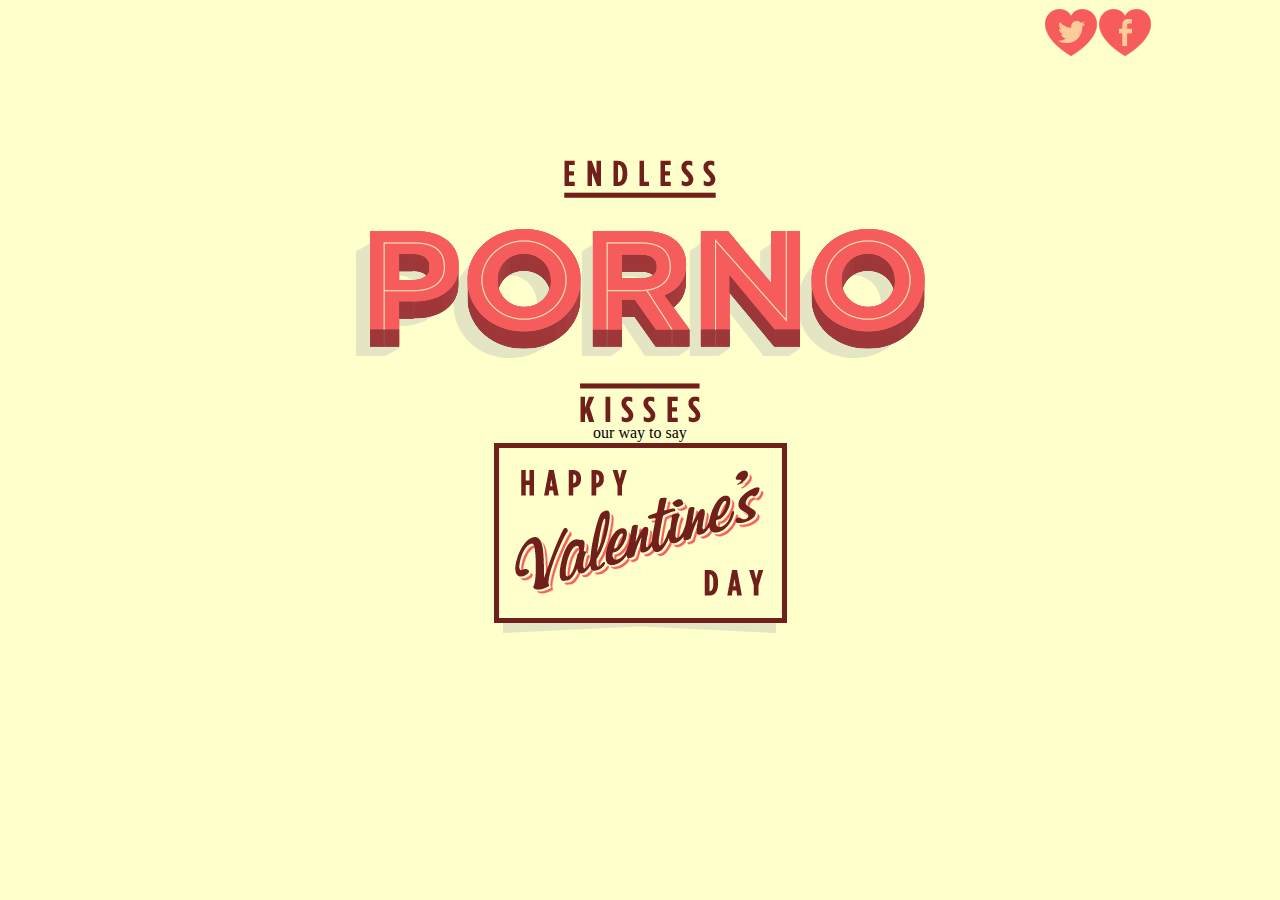
==== happy.html @ 3141b505 "checking in before I start messing things p" ====
<!DOCTYPE html PUBLIC "-//W3C//DTD HTML 4.01 Transitional//EN"
	"http://www.w3.org/TR/html4/loose.dtd">
<html lang="en">
<head>
	<meta http-equiv="Content-Type" content="text/html; charset=utf-8">
	<title>index</title>
	<meta name="generator" content="TextMate http://macromates.com/">
	<meta name="author" content="Billy Kimble">
	<!-- Date: 2013-01-23 -->
	<script src="http://cdn.jquerytools.org/1.2.7/full/jquery.tools.min.js"></script>
	<link rel="stylesheet" type="text/css" href="stylesheets/ui-lightness/jquery-ui-1.10.0.custom.min.css" />
	<link rel="stylesheet" type="text/css" href="stylesheets/styles.css" />
	<script src="javascripts/application.js"></script>
</head>
<body>
	<div class="content">
		<div class="header_controls">
			<div class="fb_button"></div>
			<div class="twitter_button"></div>
		</div>
		<div class="container">
			<span class="right_gutter gutter"><a href="pictures.html"><img src="images/pkisses_button-arrow_right.png"></img></a></span>
			<div class="page_scroll">
				<div id="pages">
					<div class="page">
						<div>
							<img src="images/pkisses_logo.png" />
						</div>
						<div id="text_content">
							our way to say
						</div>
						<div id="card">
							<img src="images/pkisses_valentines-card.png" />					
						</div>
					</div>
					<div class="page picture">
					</di>
				</div>
			</div>
		</div>
	</div>
</body>
</html>
---- stylesheets/styles.css ----
.content {
	width: 1024px;
	margin-left: auto;
	margin-right: auto;
	text-align: center;
}

body {
	background-color: #FFC;
}
body.pictures {
	background-color: #000;
}

.enter_button {
	margin-left: auto;
	margin-right: auto;
	width: 175px;
	height: 47px;
	background: url('../images/pkisses_button-enter.png');
}
.enter_button_hover {
	background: url('../images/pkisses_button-enter_overlay.png');
}


.fb_button {
	display: inline;
	float: right;
	width: 54px;
	height: 49px;
	background: url('../images/pkisses_button-facebook.png');	
}
.fb_button_hover {
	display: inline;
	float: right;

	width: 54px;
	height: 49px;
	background: url('../images/pkisses_button-facebook_overlay.png');
}
.twitter_button {
	display: inline;
	float: right;

	width: 54px;
	height: 49px;
	background: url('../images/pkisses_button-twitter.png');
}
.twitter_button_hover {
	display: inline;
	float: right;
	width: 54px;
	height: 49px;
	background: url('../images/pkisses_button-twitter_overlay.png');
}

.gutter {
	z-index: 999;
	width: 32px;
	height: 45px;
	margin-top: 300px;
}

.left_gutter {
	float:left;
	position: absolute;
}
.right_gutter {
	float:right;
	margin-left: 992px;
	position: absolute;
}

.header_controls {
	width: 1024px;	
}
.container {
	width: 1024px;
	height: 768px;
}

.page_scroll {
	position:relative;
	overflow:hidden;
	width: 1024px;
	height:800px;	
}

.page_scroll div#pages {
	/* this cannot be too large */
	width:20000em;
	position:absolute;

}

div#pages .page  {
	width: 1024px;
	height: 768px;
	float:left;
	padding-top: 100px;
}

div#pages .pic  {
	width: 1024px;
	height: 768px;
	float:left;
}
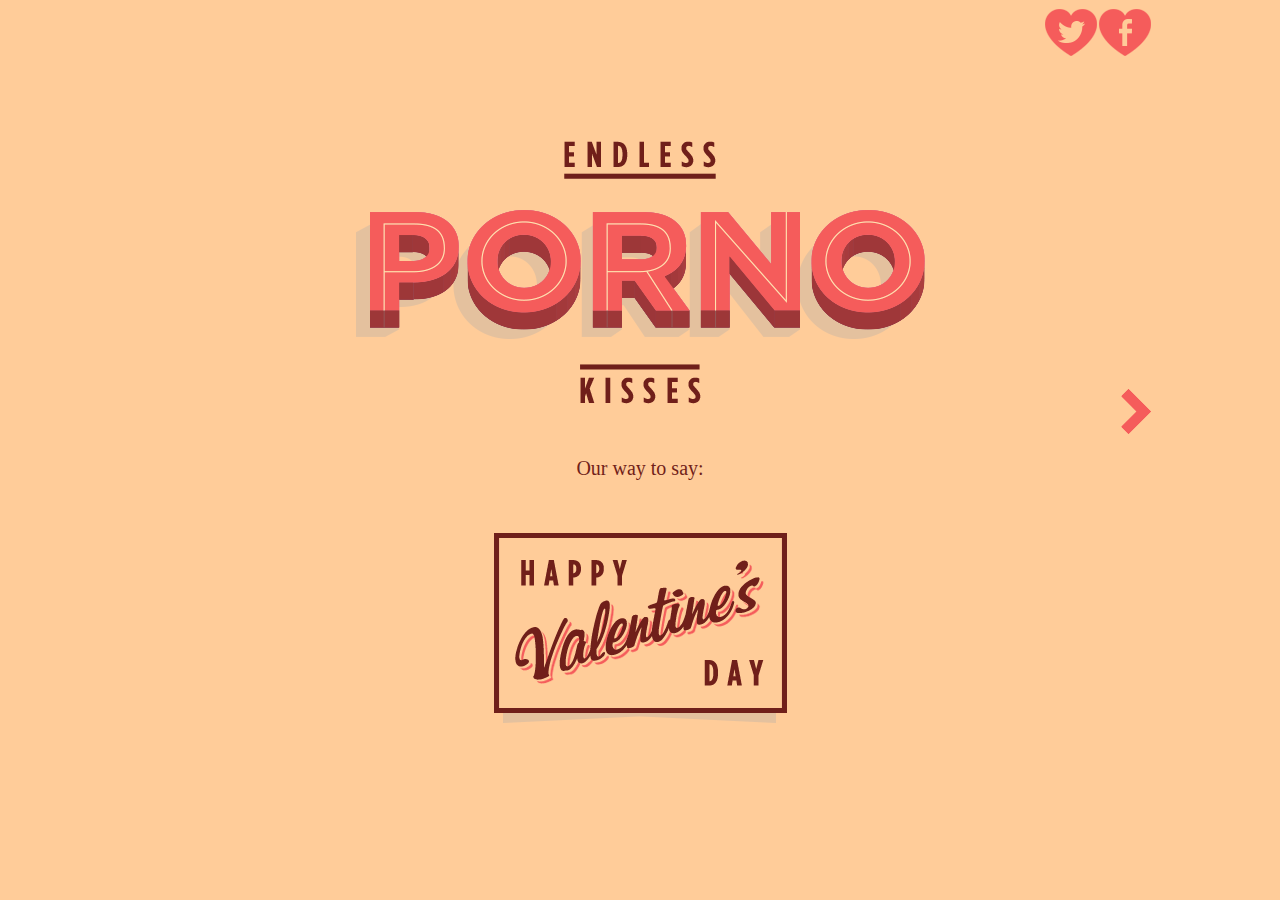
==== commit 7f783ab5: "updated it to be closer to pixel perfection. Got twitter button working. Fixed Firebug rendering iss" ====
--- a/happy.html
+++ b/happy.html
@@ -1,43 +1,41 @@
 <!DOCTYPE html PUBLIC "-//W3C//DTD HTML 4.01 Transitional//EN"
-	"http://www.w3.org/TR/html4/loose.dtd">
+  "http://www.w3.org/TR/html4/loose.dtd">
 <html lang="en">
 <head>
-	<meta http-equiv="Content-Type" content="text/html; charset=utf-8">
-	<title>index</title>
-	<meta name="generator" content="TextMate http://macromates.com/">
-	<meta name="author" content="Billy Kimble">
-	<!-- Date: 2013-01-23 -->
-	<script src="http://cdn.jquerytools.org/1.2.7/full/jquery.tools.min.js"></script>
-	<link rel="stylesheet" type="text/css" href="stylesheets/ui-lightness/jquery-ui-1.10.0.custom.min.css" />
-	<link rel="stylesheet" type="text/css" href="stylesheets/styles.css" />
-	<script src="javascripts/application.js"></script>
+  <meta http-equiv="Content-Type" content="text/html; charset=utf-8">
+  <title>index</title>
+  <meta name="generator" content="TextMate http://macromates.com/">
+  <meta name="author" content="Billy Kimble">
+  <!-- Date: 2013-01-23 -->
+  <script src="http://cdn.jquerytools.org/1.2.7/full/jquery.tools.min.js"></script>
+  <link rel="stylesheet" type="text/css" href="stylesheets/ui-lightness/jquery-ui-1.10.0.custom.min.css" />
+  <link rel="stylesheet" type="text/css" href="stylesheets/styles.css" />
+  <script src="javascripts/application.js"></script>
 </head>
 <body>
-	<div class="content">
-		<div class="header_controls">
-			<div class="fb_button"></div>
-			<div class="twitter_button"></div>
-		</div>
-		<div class="container">
-			<span class="right_gutter gutter"><a href="pictures.html"><img src="images/pkisses_button-arrow_right.png"></img></a></span>
-			<div class="page_scroll">
-				<div id="pages">
-					<div class="page">
-						<div>
-							<img src="images/pkisses_logo.png" />
-						</div>
-						<div id="text_content">
-							our way to say
-						</div>
-						<div id="card">
-							<img src="images/pkisses_valentines-card.png" />					
-						</div>
-					</div>
-					<div class="page picture">
-					</di>
-				</div>
-			</div>
-		</div>
-	</div>
+  <div class="content">
+    <div class="header_controls">
+      <script>function fbs_click() {u=location.href;t=document.title;window.open('http://www.facebook.com/sharer.php?u=http%3A%2F%2Fwww.neverendingpornokisses.com&t=Neverending+Porno+Kisses','sharer','toolbar=0,status=0,width=626,height=436');return false;}</script><a rel="nofollow" href="http://www.facebook.com/share.php?u=<;url>" onclick="return fbs_click()" target="_blank"><div class="fb_button"></div></a>
+      <a href="https://twitter.com/share?url=http%3A%2F%2Fwww.neverendingpornokisses.com" target="_blank"><div class="twitter_button"></div></a>
+    </div>
+    <div class="container">
+      <span class="right_gutter gutter"><a href="pictures.html"><div class="arrow_right"></div></a></span>    
+      <div class="page_scroll">
+        <div id="pages">
+          <div class="page">
+            <div>
+              <img src="images/pkisses_logo.png" />
+            </div>
+            <div id="text_content">
+              Our way to say:
+            </div>
+
+              <img src="images/pkisses_valentines-card.png" />
+
+          </div>
+        </div>
+      </div>
+    </div>
+  </div>
 </body>
 </html>--- a/stylesheets/styles.css
+++ b/stylesheets/styles.css
@@ -2,16 +2,27 @@
 	width: 1024px;
 	margin-left: auto;
 	margin-right: auto;
-	text-align: center;
+}
+
+@font-face {
+    font-family: georgia_font;
+    src: local(georgia_font), url('../fonts/Georgia.ttf') format('truetype');
 }
 
 body {
-	background-color: #FFC;
+	background-color: #FC9;
+	font-family: georgia_font;
 }
 body.pictures {
 	background-color: #000;
 }
 
+#text_content {
+  padding-top: 52px;
+  padding-bottom: 52px;  
+  font-size: 20px;
+  color: #721f19;
+}
 .enter_button {
 	margin-left: auto;
 	margin-right: auto;
@@ -22,7 +33,6 @@
 .enter_button_hover {
 	background: url('../images/pkisses_button-enter_overlay.png');
 }
-
 
 .fb_button {
 	display: inline;
@@ -39,10 +49,10 @@
 	height: 49px;
 	background: url('../images/pkisses_button-facebook_overlay.png');
 }
+
 .twitter_button {
 	display: inline;
 	float: right;
-
 	width: 54px;
 	height: 49px;
 	background: url('../images/pkisses_button-twitter.png');
@@ -54,26 +64,49 @@
 	height: 49px;
 	background: url('../images/pkisses_button-twitter_overlay.png');
 }
+.arrow_right {
+	width: 32px;
+	height: 47px;
+	background: url('../images/pkisses_button-arrow_right.png');
+}
+.arrow_right_hover {
+	width: 32px;
+	height: 47px;
+	background: url('../images/pkisses_button-arrow_right_overlay.png');
+}
+.arrow_left {
+	width: 32px;
+	height: 47px;
+	background: url('../images/pkisses_button-arrow_left.png');
+}
+.arrow_left_hover {
+	width: 32px;
+	height: 47px;
+	background: url('../images/pkisses_button-arrow_left_overlay.png');
+}
 
 .gutter {
+  margin: 0px;
+  padding: 0px;
 	z-index: 999;
 	width: 32px;
-	height: 45px;
+	height: 500px;
 	margin-top: 300px;
+	position: absolute;
 }
 
 .left_gutter {
-	float:left;
-	position: absolute;
 }
+
 .right_gutter {
-	float:right;
-	margin-left: 992px;
-	position: absolute;
+  margin-left: 992px;
 }
 
 .header_controls {
 	width: 1024px;	
+	height: 80px;
+	margin-right: auto;
+	margin-left: auto;
 }
 .container {
 	width: 1024px;
@@ -85,6 +118,9 @@
 	overflow:hidden;
 	width: 1024px;
 	height:800px;	
+	margin-left: auto;
+	margin-right: auto;
+	text-align:center;
 }
 
 .page_scroll div#pages {
@@ -98,7 +134,7 @@
 	width: 1024px;
 	height: 768px;
 	float:left;
-	padding-top: 100px;
+	padding-top: 50px;
 }
 
 div#pages .pic  {
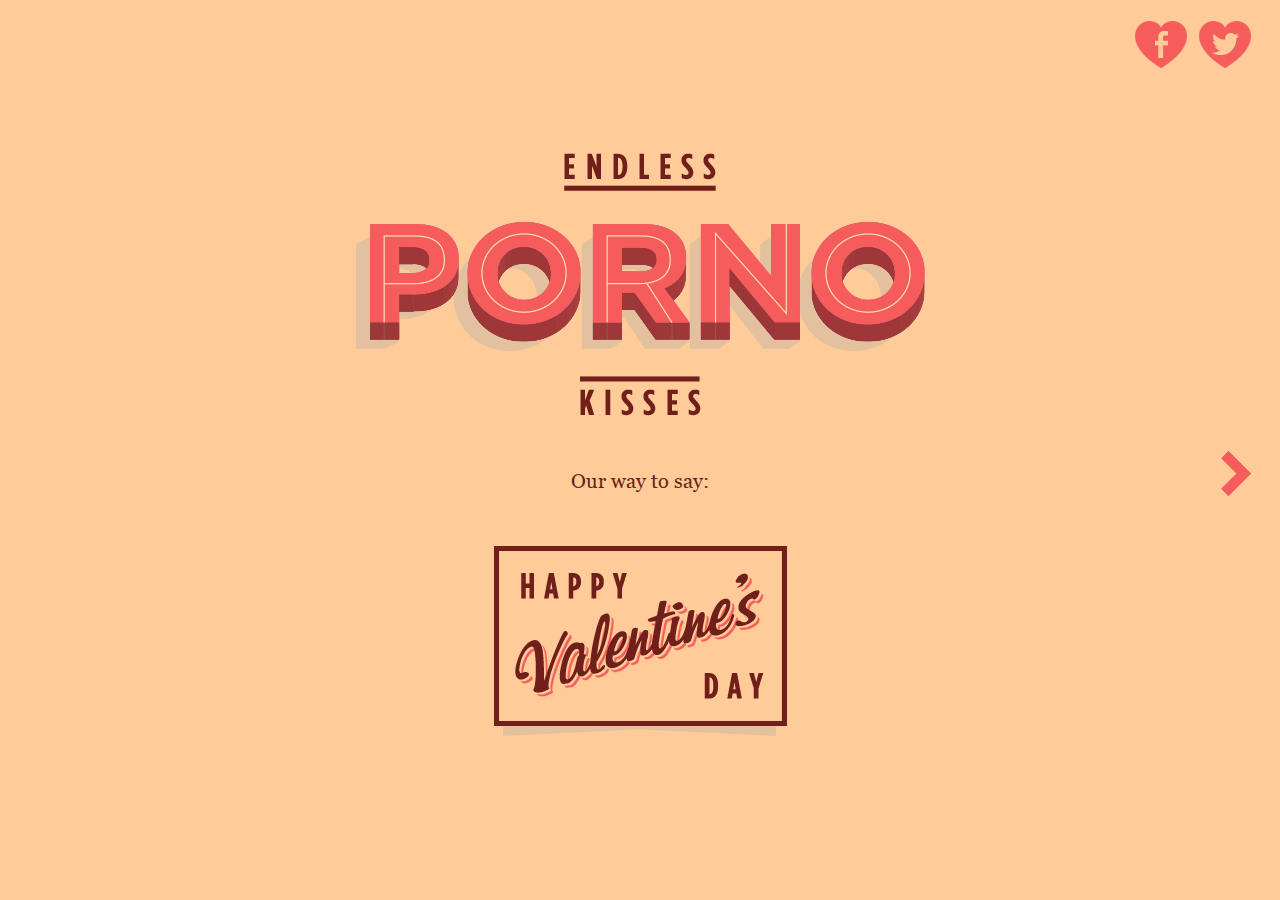
==== commit 90315e81: "changes as per Damjan" ====
--- a/happy.html
+++ b/happy.html
@@ -15,11 +15,11 @@
 <body>
   <div class="content">
     <div class="header_controls">
-      <script>function fbs_click() {u=location.href;t=document.title;window.open('http://www.facebook.com/sharer.php?u=http%3A%2F%2Fwww.neverendingpornokisses.com&t=Neverending+Porno+Kisses','sharer','toolbar=0,status=0,width=626,height=436');return false;}</script><a rel="nofollow" href="http://www.facebook.com/share.php?u=<;url>" onclick="return fbs_click()" target="_blank"><div class="fb_button"></div></a>
-      <a href="https://twitter.com/share?url=http%3A%2F%2Fwww.neverendingpornokisses.com" target="_blank"><div class="twitter_button"></div></a>
+      <a href="https://twitter.com/share?url=http%3A%2F%2Fwww.endlesspornokisses.com" target="_blank"><div class="twitter_button"></div></a>
+      <script>function fbs_click() {u=location.href;t=document.title;window.open('http://www.facebook.com/sharer.php?u=http%3A%2F%2Fwww.endlesspornokisses.com&t=Neverending+Porno+Kisses','sharer','toolbar=0,status=0,width=626,height=436');return false;}</script><a rel="nofollow" href="http://www.facebook.com/share.php?u=<;url>" onclick="return fbs_click()" target="_blank"><div class="fb_button"></div></a>
     </div>
+    <span class="right_gutter gutter"><a href="pictures.html"><div class="arrow_right"></div></a></span>    
     <div class="container">
-      <span class="right_gutter gutter"><a href="pictures.html"><div class="arrow_right"></div></a></span>    
       <div class="page_scroll">
         <div id="pages">
           <div class="page">
--- a/stylesheets/styles.css
+++ b/stylesheets/styles.css
@@ -1,8 +1,3 @@
-.content {
-	width: 1024px;
-	margin-left: auto;
-	margin-right: auto;
-}
 
 @font-face {
     font-family: georgia_font;
@@ -34,6 +29,18 @@
 	background: url('../images/pkisses_button-enter_overlay.png');
 }
 
+.send_button {
+	margin-left: auto;
+	margin-right: auto;
+	width: 174px;
+	height: 47px;
+	background: url('../images/pkisses_button-send.png');
+}
+.send_button_hover {
+	background: url('../images/pkisses_button-send_overlay.png');
+}
+
+
 .fb_button {
 	display: inline;
 	float: right;
@@ -42,11 +49,6 @@
 	background: url('../images/pkisses_button-facebook.png');	
 }
 .fb_button_hover {
-	display: inline;
-	float: right;
-
-	width: 54px;
-	height: 49px;
 	background: url('../images/pkisses_button-facebook_overlay.png');
 }
 
@@ -55,13 +57,10 @@
 	float: right;
 	width: 54px;
 	height: 49px;
+	margin-left: 10px;
 	background: url('../images/pkisses_button-twitter.png');
 }
 .twitter_button_hover {
-	display: inline;
-	float: right;
-	width: 54px;
-	height: 49px;
 	background: url('../images/pkisses_button-twitter_overlay.png');
 }
 .arrow_right {
@@ -70,8 +69,6 @@
 	background: url('../images/pkisses_button-arrow_right.png');
 }
 .arrow_right_hover {
-	width: 32px;
-	height: 47px;
 	background: url('../images/pkisses_button-arrow_right_overlay.png');
 }
 .arrow_left {
@@ -80,8 +77,6 @@
 	background: url('../images/pkisses_button-arrow_left.png');
 }
 .arrow_left_hover {
-	width: 32px;
-	height: 47px;
 	background: url('../images/pkisses_button-arrow_left_overlay.png');
 }
 
@@ -90,27 +85,37 @@
   padding: 0px;
 	z-index: 999;
 	width: 32px;
-	height: 500px;
-	margin-top: 300px;
-	position: absolute;
+	height: 47px;
+	margin-top: 350px;
+	position: relative;
 }
 
 .left_gutter {
+	float: left;
 }
 
 .right_gutter {
-  margin-left: 992px;
+	float: right;
 }
 
 .header_controls {
-	width: 1024px;	
+	margin-top: 20px;
 	height: 80px;
 	margin-right: auto;
 	margin-left: auto;
 }
+
+.content {
+	margin-left: 20px;
+	margin-right: 20px;
+}
+
+
 .container {
 	width: 1024px;
 	height: 768px;
+	margin-left:auto;
+	margin-right: auto;
 }
 
 .page_scroll {
